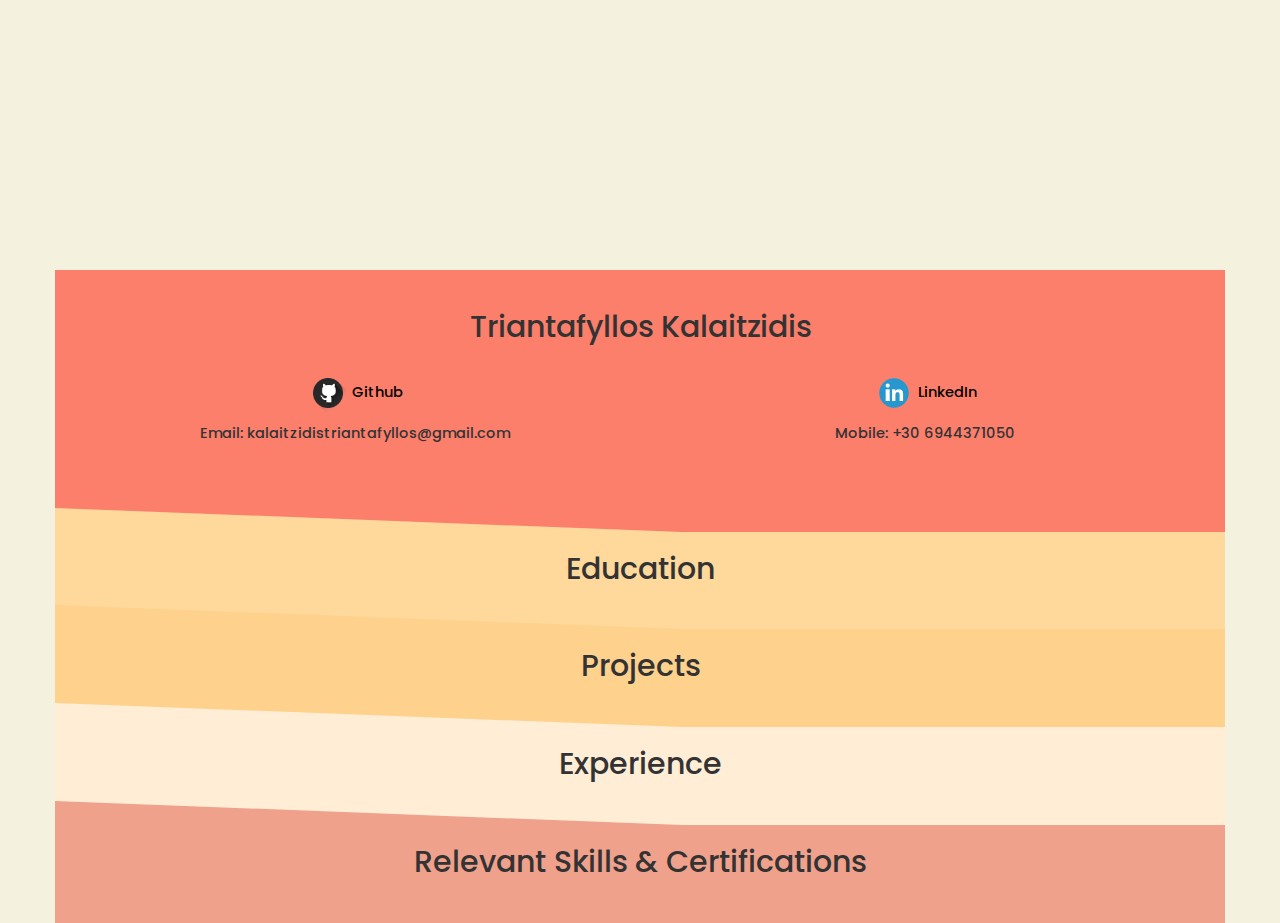
==== index.html @ 35b6f193 "index check" ====
<html lang="en">

<head>
    <meta charset="UTF-8">
    <meta name="viewport" content="width=device-width, initial-scale=1.0">
    <title>Triantafyllos Kalaitzidis</title>
    <link rel="stylesheet" type="text/css" href="style.css">
    <link rel="stylesheet" href="https://maxcdn.bootstrapcdn.com/bootstrap/3.3.7/css/bootstrap.min.css"
        integrity="sha384-BVYiiSIFeK1dGmJRAkycuHAHRg32OmUcww7on3RYdg4Va+PmSTsz/K68vbdEjh4u" crossorigin="anonymous">
    <script src="https://code.jquery.com/jquery-3.6.4.min.js"></script>
    <link rel="preconnect" href="https://fonts.googleapis.com">
    <link rel="preconnect" href="https://fonts.gstatic.com" crossorigin>
    <link href="https://fonts.googleapis.com/css2?family=Montserrat:ital,wght@0,100..900;1,100..900&family=Open+Sans:ital,wght@0,300..800;1,300..800&family=Poppins:ital,wght@0,100;0,200;0,300;0,400;0,500;0,600;0,700;0,800;0,900;1,100;1,200;1,300;1,400;1,500;1,600;1,700;1,800;1,900&display=swap" rel="stylesheet">
    <meta author="Kalaitzidis Triantafyllos">
    <meta name="keywords" content="Triantafyllos Kalaitzidis,resume,curriculum vitae,cv" />
    <meta name="description" content="Triantafyllos Kalaitzidis' Interactive Resume" />
    <link rel="icon" href="Personal_Photo.png" type="image/x-icon" />

</head>

<body>
    <div>
        <section  class="container toggle-section center" id="style-0">
            
            <h2 class="toggle-header" data-target="sec-0">Triantafyllos Kalaitzidis</h2>
            <div id="sec-0" class="toggle-content">
                <span class="col-lg-6 col-md-6 col-sm-6">
                    <img src="Github_Logo.png" alt="Github Logo" />
                    <a href="https://github.com/TKalaitzidis" id="boot-override">Github</a>
                </span>
                <span class="col-lg-6 col-md-6 col-sm-6">
                    <img src="LinkedIn_Logo.png" alt="LinkedIn Logo" />
                    <a href="https://www.linkedin.com/in/triantafyllos-kalaitzidis-90ba43241/"
                        id="boot-override">LinkedIn</a>
                </span>
                <span class="col-lg-6 col-md-6 col-sm-6">
                    Email: kalaitzidistriantafyllos@gmail.com
                </span>
                <span class="col-lg-6 col-md-6 col-sm-6">
                    Mobile: +30 6944371050
                </span>
            </div>
        </section>
        <div class="separator-1"></div>
        <section  class="container toggle-section center" id="style-1">
            <h2 class="toggle-header" data-target="sec-1">Education</h2>
            <div id="sec-1" class="toggle-content">
                <span class="col-lg-6"><b>University of Thessally</b></span>
                <span class="col-lg-6">BSc in Computer Science & Telecommunications</span>
                <span class="col-lg-6"><b>Lamia, Greece</b></span>
                <span class="col-lg-6"><i>Status: Ongoing</i></span>
            </div>
        </section>
        <div class="separator-2"></div>
        <section class="container toggle-section center" id="style-2">
            <h2 class="toggle-header" data-target="sec-2">Projects</h2>
            <div id="sec-2" class="toggle-content sec-2">
                <span class="col-lg-6 col-md-6 col-sm-6" id="resume-o"><a href="https://github.com/TKalaitzidis/interactive-resume" id="boot-override">
                        🔗 Interactive Resume <i>(HTML,CSS,JS,jQuery)</i></a>
                        <span id="resume-i">Designed and implemented an interactive Personal Resume using web technologies that provides
                            an engaging and visually appealing overview of my professional assets.</span>
                </span>
                <span class="col-lg-6 col-md-6 col-sm-6" id="soil-o"><a href="https://github.com/TKalaitzidis/Soil-Contamination-Prediction"
                        id="boot-override">
                        🔗 Soil Contamination Prediction <i>(Python, Pandas, skLearn)</i></a>
                        <span id="soil-i">Implementation of a Gradient Boosting algorithm after thorough Cross-Validation
                            between all the common Classification algorithms to asses whether certain chemical compound recordings of some ground
                            point towards Soil Contamination.</span>
                    </span>
                <span class="col-lg-6 col-md-6 col-sm-6" id="nrg-o"><a href="https://github.com/TKalaitzidis/Energy-Efficiency-Classification"
                        id="boot-override">
                        🔗 Energy Efficiency Classification <i>(Python, Pandas, skLearn)</i></a>
                        <span id="nrg-i">Implementation of a Random Forest Classification
                            algorithm on an appropriatelly Pre-Processed dataset in order to accurately predict and measure it’s energy efficiency in
                            regards to both Hot and Cold Temperatures.</span>
                    </span>
                <span class="col-lg-6 col-md-6 col-sm-6" id="stock-o"><a href="https://github.com/TKalaitzidis/Stock-Market-Prediction-Library"
                        id="boot-override">
                        🔗 Stock Market Prediction Library <i>(Python, Pandas, skLearn)</i></a>
                        <span id="stock-i">Implementation of the XGB Linear Regression algorithm over a range of
                            different stock datasets, after carefull and methodical Exploratory Data Analysis and Feature Engineering.</span>
                    </span>
            </div>
        </section>
        <div class="separator-3"></div>
        <section class="container toggle-section center" id="style-3">
            <h2 class="toggle-header" data-target="sec-3">Experience</h2>
            <div id="sec-3" id="style-3" class="toggle-content" style="z-index: 1;">
    
                <span class="col-lg-6 col-md-6 col-sm-6"><b>Private Tutoring:</b><br>
                    Teaching Python Programming, Software Development, <br>Data Science and Basic Descriptive Statistics
                    to University Students. <br><i>(2022-2023)</i>
                </span>
                <span class="col-lg-6 col-md-6 col-sm-6"><b>Freelancing Software Development:</b><br>
                    Collaborated with various clients on software development
                    projects, <br>utilizing programming languages such as Java, C and Python, to deliver customized and
                    easily scallable results tailored to the task that was given. <br><i>(2019-Ongoing)</i>
                </span>
    
            </div>
        </section>
        <div class="separator-4"></div>
        <section class="container toggle-section center" id="style-4">
            <h2 class="toggle-header" data-target="sec-4">Relevant Skills & Certifications</h2>
            <div id="sec-4" class="toggle-content">
                <span class="col-lg-4 col-md-4 col-sm-4">
                    <b>Programming languages:</b>
                    <br>Python
                    <br>SQL
                    <br>HTML
                    <br>CSS
                    <br>JavaScript
                </span>
                <span class="col-lg-4 col-md-4 col-sm-4">
                    <b>Certifications:</b> <br>
                    <img src="Udemy_Logo.png" alt="Udemy Logo" />
                    <a id="boot-override" href="https://www.udemy.com/certificate/UC-4bb26fa1-d2d6-42f0-9b06-6697c46cab50/">
                            The Ultimate MySQL Bootcamp <i>(Udemy)</i></a>
                    <br>
                    <img src="Udemy_Logo.png" alt="Udemy Logo" />
                    <a id="boot-override" href="https://udemy.com/certificate/UC-c5ea196e-ae12-431b-9930-d6353073cd7e/">The Complete
                            Front-End Web Development Course <i>(Udemy)</i></a>
                </span>
                <span class="col-lg-4 col-md-4 col-sm-4">
                    <b>Spoken Languages:</b>
                    <br>
                    Greek <i>(Mother Tongue)</i>
                    <br>
                    English <i>(Proficiency Level C2)</i>
                </span>
            </div>
        </section>
    </div>
    
    <script src="interactivity.js"></script>
</body>

</html>
---- style.css ----
img{
    background: transparent;  
    width: 40px;  
    border-radius: 70%;
    background-repeat: no-repeat;

}

#boot-override {
    text-decoration: none;
    color: black;
}

@media (height: 1199px) {
    /* Styles for devices with screen width less than 768px */
    .separator-1, .separator-2, .separator-3, .separator-4 {
        color: blue !important;
    }
  }

section > div {
    display: none;
}

.center {
    text-align: center;
}



#Tsec-0, #Tsec-1,#Tsec-2, #Tsec-3,#Tsec-4{
    margin: 0;
    padding: 10px;
}

body {
    display: flex;
    vertical-align: middle;
    justify-content: center;
    align-items: center;
    height: 100vh;
    margin: 0;
    background-color: #f4f1de !important;
}

#resume-i{
    display: none;
}

#nrg-i{
    display: none;
    padding-bottom: 15px;
}

#stock-i{
    display: none;
}

#soil-i{
    display: none;
}

span{
    margin-bottom: 10px;
}

h2{
    padding-bottom: 20px;
    font-family: Poppins !important;
    font-weight: 450 !important; 
    font-size: 110%;
}

div{
    height: 40%;
}

#style-0{
    margin: 0;
    background-color: #fc7f6c;
    padding-bottom: 15px;
    padding-top: 20;
    z-index: 1;
}

#style-1 {
    margin: 0;
    background-color: #FED99B;
    padding-bottom: 15px;
    z-index: 1;
}

#style-2 {
    margin: 0;
    background-color: #FED18C;
    padding-bottom: 15px;
    z-index: 1;
}

#style-3 {
    margin: 0;
    background-color: #ffedd6;
    padding-bottom: 15px;
    z-index: 1;
}

#style-4 {
    margin: 0; 
    background-color: #f0a18c;
    padding-bottom: 15px;
    z-index: 1;
}


.separator-1{
    width: 0%;
    height: 0;
    border-right: 49vw solid transparent;
    border-bottom: 1.9vw solid #FED99B;
    margin-top: -1.9vw;
    z-index: 0;
    position: relative;
}
.separator-2{
    width: 0%;
    height: 0;
    border-right: 49vw solid transparent;
    border-bottom: 1.9vw solid #FED18C;
    margin-top: -1.9vw;
    z-index: 0;
    position: relative;
}
.separator-3{
    width: 0%;
    height: 0;
    border-right: 49vw solid transparent;
    border-bottom: 1.9vw solid #ffedd6;
    margin-top: -1.9vw;
    z-index: 0;
    position: relative;
}
.separator-4{
    width: 0%;
    height: 0;
    border-right: 49vw solid transparent;
    border-bottom: 1.9vw solid #f0a18c;
    margin-top: -1.9vw;
    z-index: 0;
    position: relative;
}
span{
    font-family: Poppins;
    font-weight: 500;
    font-size: 104%;
    
}

html:not(body) {
    color: #f4f1de !important;
    z-index: 9999;
}
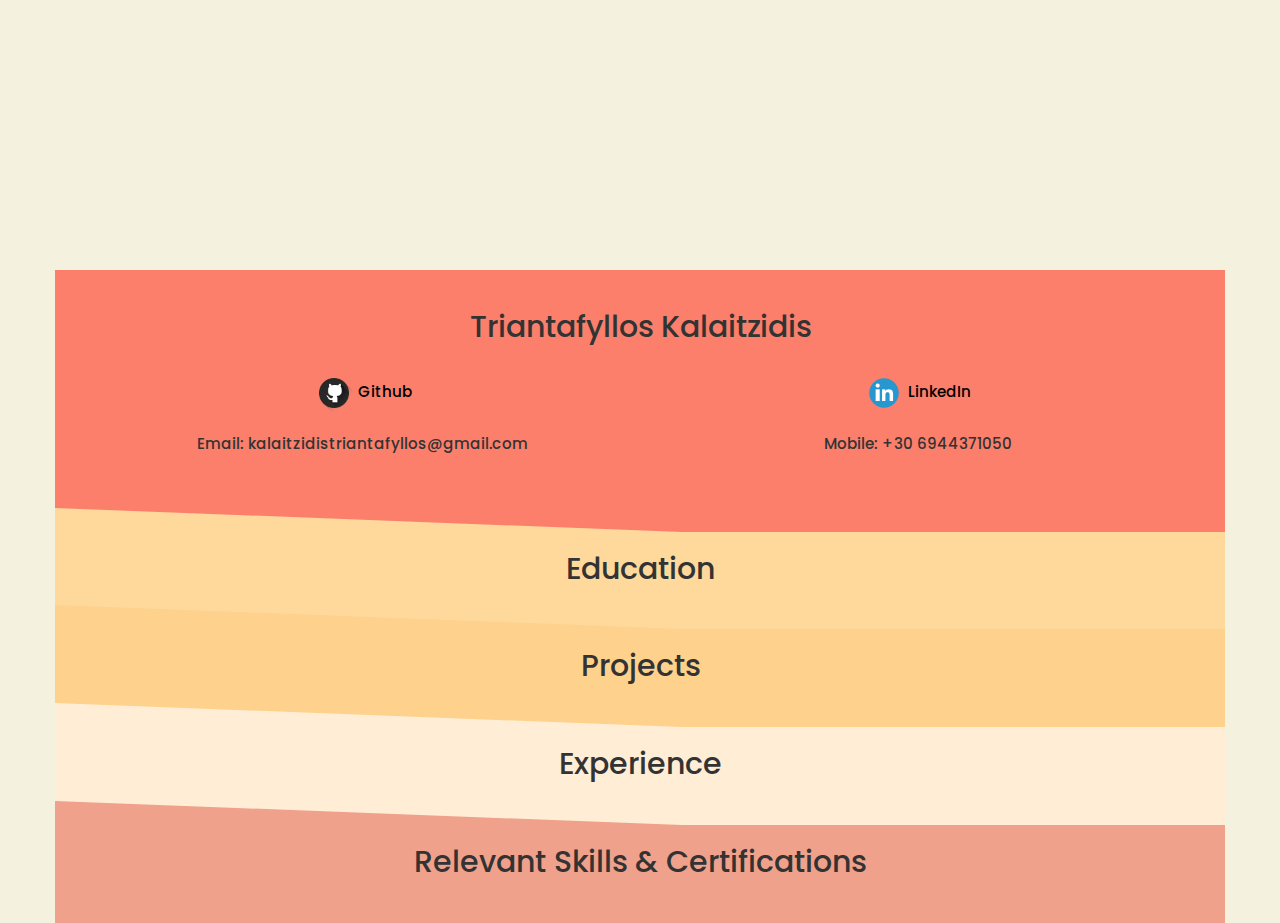
==== commit 9f14e810: "Interactivity Fixes" ====
--- a/index.html
+++ b/index.html
@@ -24,57 +24,61 @@
             
             <h2 class="toggle-header" data-target="sec-0">Triantafyllos Kalaitzidis</h2>
             <div id="sec-0" class="toggle-content">
-                <span class="col-lg-6 col-md-6 col-sm-6">
+                <span class="col-xs-12"><span class="col-lg-6 col-md-6 col-sm-6 col-xs-3">
                     <img src="Github_Logo.png" alt="Github Logo" />
                     <a href="https://github.com/TKalaitzidis" id="boot-override">Github</a>
                 </span>
-                <span class="col-lg-6 col-md-6 col-sm-6">
+                <span class="col-lg-6 col-md-6 col-sm-6 col-xs-3">
                     <img src="LinkedIn_Logo.png" alt="LinkedIn Logo" />
                     <a href="https://www.linkedin.com/in/triantafyllos-kalaitzidis-90ba43241/"
                         id="boot-override">LinkedIn</a>
                 </span>
-                <span class="col-lg-6 col-md-6 col-sm-6">
+            </span>
+            <span class="col-xs-12">
+                <span class="col-lg-6 col-md-6 col-sm-6 col-xs-12">
                     Email: kalaitzidistriantafyllos@gmail.com
                 </span>
-                <span class="col-lg-6 col-md-6 col-sm-6">
+                <span class="col-lg-6 col-md-6 col-sm-6 col-xs-12">
                     Mobile: +30 6944371050
                 </span>
+            </span>
+                
             </div>
         </section>
         <div class="separator-1"></div>
         <section  class="container toggle-section center" id="style-1">
             <h2 class="toggle-header" data-target="sec-1">Education</h2>
             <div id="sec-1" class="toggle-content">
-                <span class="col-lg-6"><b>University of Thessally</b></span>
-                <span class="col-lg-6">BSc in Computer Science & Telecommunications</span>
-                <span class="col-lg-6"><b>Lamia, Greece</b></span>
-                <span class="col-lg-6"><i>Status: Ongoing</i></span>
+                <span class="col-lg-6 col-xs-6"><b>University of Thessally</b></span>
+                <span class="col-lg-6 col-xs-6">BSc in Computer Science & Telecommunications</span>
+                <span class="col-lg-6 col-xs-6"><b>Lamia, Greece</b></span>
+                <span class="col-lg-6 col-xs-6"><i>Status: Ongoing</i></span>
             </div>
         </section>
         <div class="separator-2"></div>
         <section class="container toggle-section center" id="style-2">
             <h2 class="toggle-header" data-target="sec-2">Projects</h2>
             <div id="sec-2" class="toggle-content sec-2">
-                <span class="col-lg-6 col-md-6 col-sm-6" id="resume-o"><a href="https://github.com/TKalaitzidis/interactive-resume" id="boot-override">
+                <span class="col-lg-6 col-md-6 col-sm-6 col-xs-6" id="resume-o"><a href="https://github.com/TKalaitzidis/interactive-resume" id="boot-override">
                         🔗 Interactive Resume <i>(HTML,CSS,JS,jQuery)</i></a>
                         <span id="resume-i">Designed and implemented an interactive Personal Resume using web technologies that provides
                             an engaging and visually appealing overview of my professional assets.</span>
                 </span>
-                <span class="col-lg-6 col-md-6 col-sm-6" id="soil-o"><a href="https://github.com/TKalaitzidis/Soil-Contamination-Prediction"
+                <span class="col-lg-6 col-md-6 col-sm-6 col-xs-6" id="soil-o"><a href="https://github.com/TKalaitzidis/Soil-Contamination-Prediction"
                         id="boot-override">
                         🔗 Soil Contamination Prediction <i>(Python, Pandas, skLearn)</i></a>
                         <span id="soil-i">Implementation of a Gradient Boosting algorithm after thorough Cross-Validation
                             between all the common Classification algorithms to asses whether certain chemical compound recordings of some ground
                             point towards Soil Contamination.</span>
                     </span>
-                <span class="col-lg-6 col-md-6 col-sm-6" id="nrg-o"><a href="https://github.com/TKalaitzidis/Energy-Efficiency-Classification"
+                <span class="col-lg-6 col-md-6 col-sm-6 col-xs-6" id="nrg-o"><a href="https://github.com/TKalaitzidis/Energy-Efficiency-Classification"
                         id="boot-override">
                         🔗 Energy Efficiency Classification <i>(Python, Pandas, skLearn)</i></a>
                         <span id="nrg-i">Implementation of a Random Forest Classification
                             algorithm on an appropriatelly Pre-Processed dataset in order to accurately predict and measure it’s energy efficiency in
                             regards to both Hot and Cold Temperatures.</span>
                     </span>
-                <span class="col-lg-6 col-md-6 col-sm-6" id="stock-o"><a href="https://github.com/TKalaitzidis/Stock-Market-Prediction-Library"
+                <span class="col-lg-6 col-md-6 col-sm-6 col-xs-6" id="stock-o"><a href="https://github.com/TKalaitzidis/Stock-Market-Prediction-Library"
                         id="boot-override">
                         🔗 Stock Market Prediction Library <i>(Python, Pandas, skLearn)</i></a>
                         <span id="stock-i">Implementation of the XGB Linear Regression algorithm over a range of
@@ -85,7 +89,7 @@
         <div class="separator-3"></div>
         <section class="container toggle-section center" id="style-3">
             <h2 class="toggle-header" data-target="sec-3">Experience</h2>
-            <div id="sec-3" id="style-3" class="toggle-content" style="z-index: 1;">
+            <div id="sec-3" id="style-3" class="toggle-content" >
     
                 <span class="col-lg-6 col-md-6 col-sm-6"><b>Private Tutoring:</b><br>
                     Teaching Python Programming, Software Development, <br>Data Science and Basic Descriptive Statistics
@@ -103,7 +107,7 @@
         <section class="container toggle-section center" id="style-4">
             <h2 class="toggle-header" data-target="sec-4">Relevant Skills & Certifications</h2>
             <div id="sec-4" class="toggle-content">
-                <span class="col-lg-4 col-md-4 col-sm-4">
+                <span class="col-lg-4 col-md-4 col-sm-4 col-xs-12">
                     <b>Programming languages:</b>
                     <br>Python
                     <br>SQL
@@ -111,7 +115,7 @@
                     <br>CSS
                     <br>JavaScript
                 </span>
-                <span class="col-lg-4 col-md-4 col-sm-4">
+                <span class="col-lg-4 col-md-4 col-sm-4 col-xs-12">
                     <b>Certifications:</b> <br>
                     <img src="Udemy_Logo.png" alt="Udemy Logo" />
                     <a id="boot-override" href="https://www.udemy.com/certificate/UC-4bb26fa1-d2d6-42f0-9b06-6697c46cab50/">
@@ -121,7 +125,7 @@
                     <a id="boot-override" href="https://udemy.com/certificate/UC-c5ea196e-ae12-431b-9930-d6353073cd7e/">The Complete
                             Front-End Web Development Course <i>(Udemy)</i></a>
                 </span>
-                <span class="col-lg-4 col-md-4 col-sm-4">
+                <span class="col-lg-4 col-md-4 col-sm-4 col-xs-12">
                     <b>Spoken Languages:</b>
                     <br>
                     Greek <i>(Mother Tongue)</i>
--- a/style.css
+++ b/style.css
@@ -18,6 +18,40 @@
     }
   }
 
+@media screen and (max-width: 430px) {
+    /* Add specific styles for smaller screens */
+    article,
+    aside,
+    details,
+    figcaption,
+    figure,
+    footer,
+    header,
+    hgroup,
+    main,
+    menu,
+    nav,
+    section,
+    summary {
+    display: flex !important;
+    }
+    .center{
+        text-align: left;
+    }
+    h2{
+        text-align: left;
+    }
+    img{
+        background: transparent;  
+        width: 40px;  
+        border-radius: 70%;
+        background-repeat: no-repeat;
+    
+    }
+    h2 {
+        white-space: normal; /* Enable text wrapping */
+    }
+}
 section > div {
     display: none;
 }
